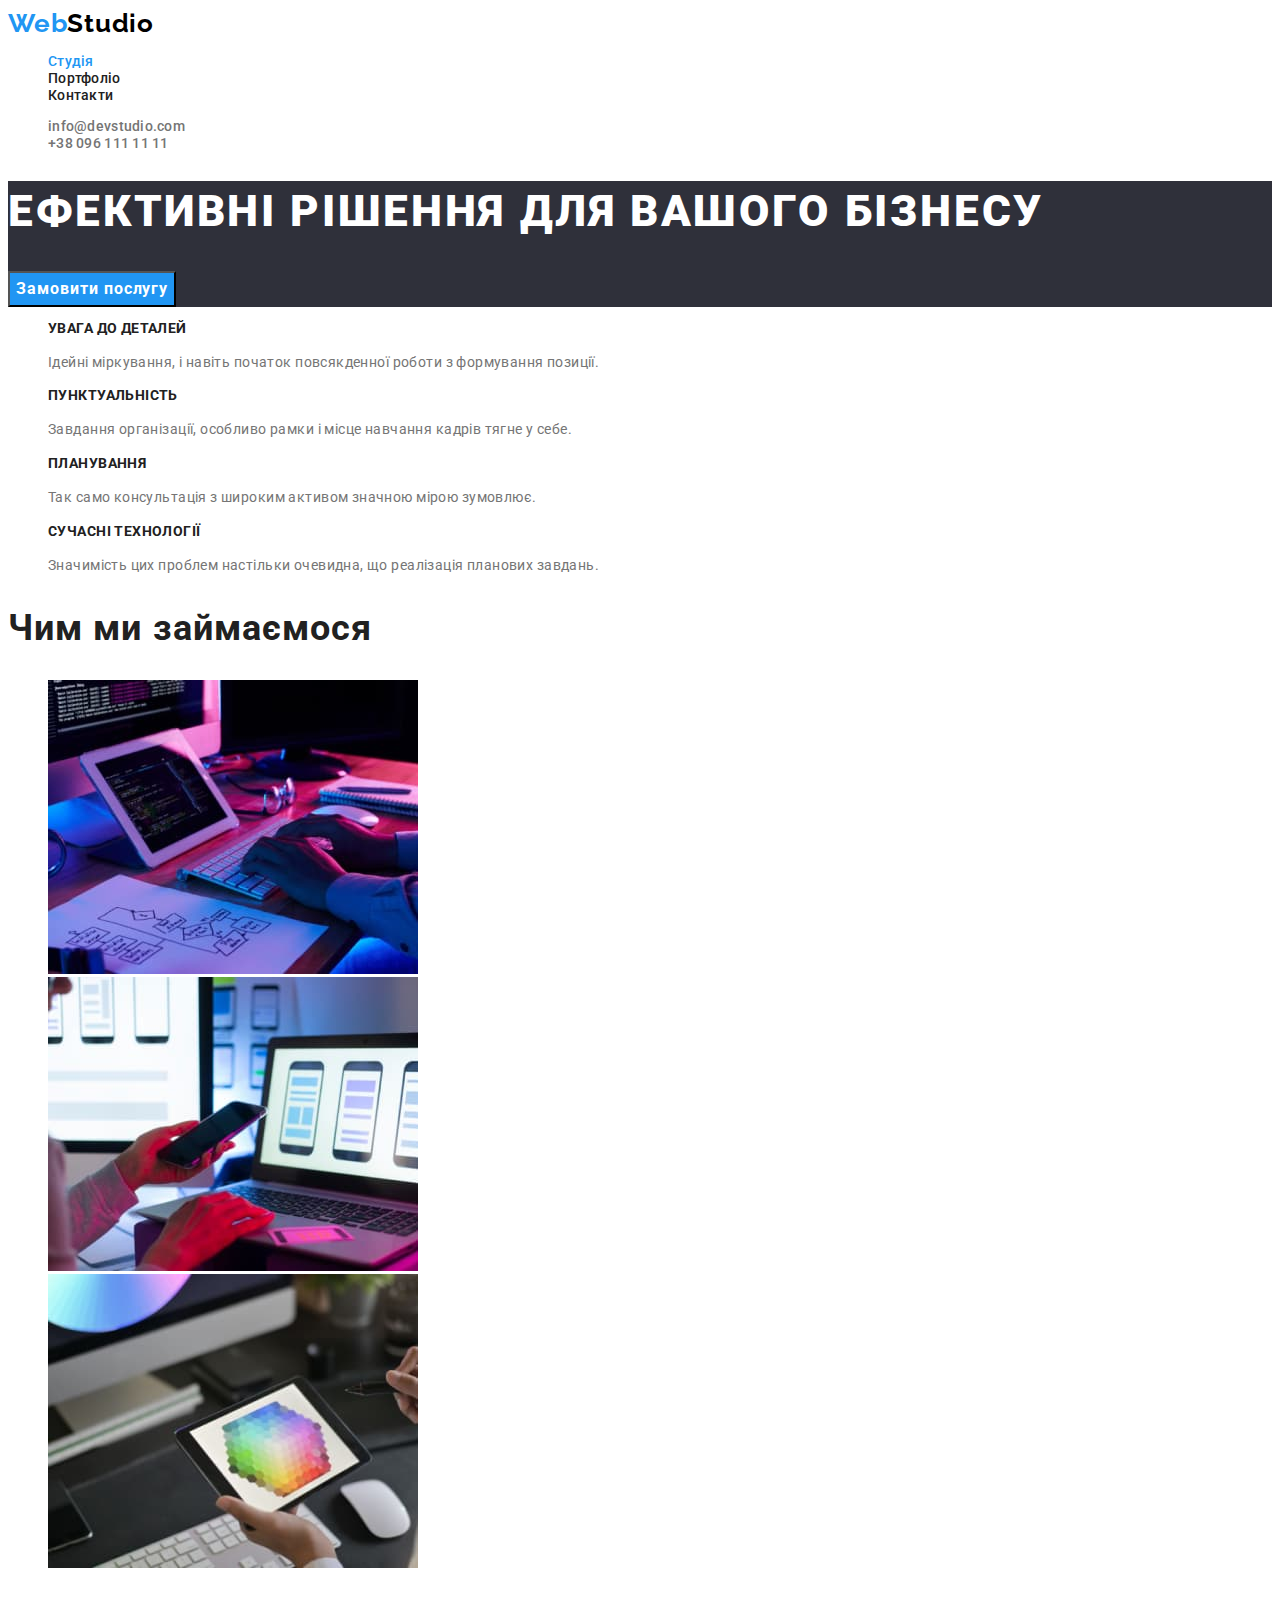
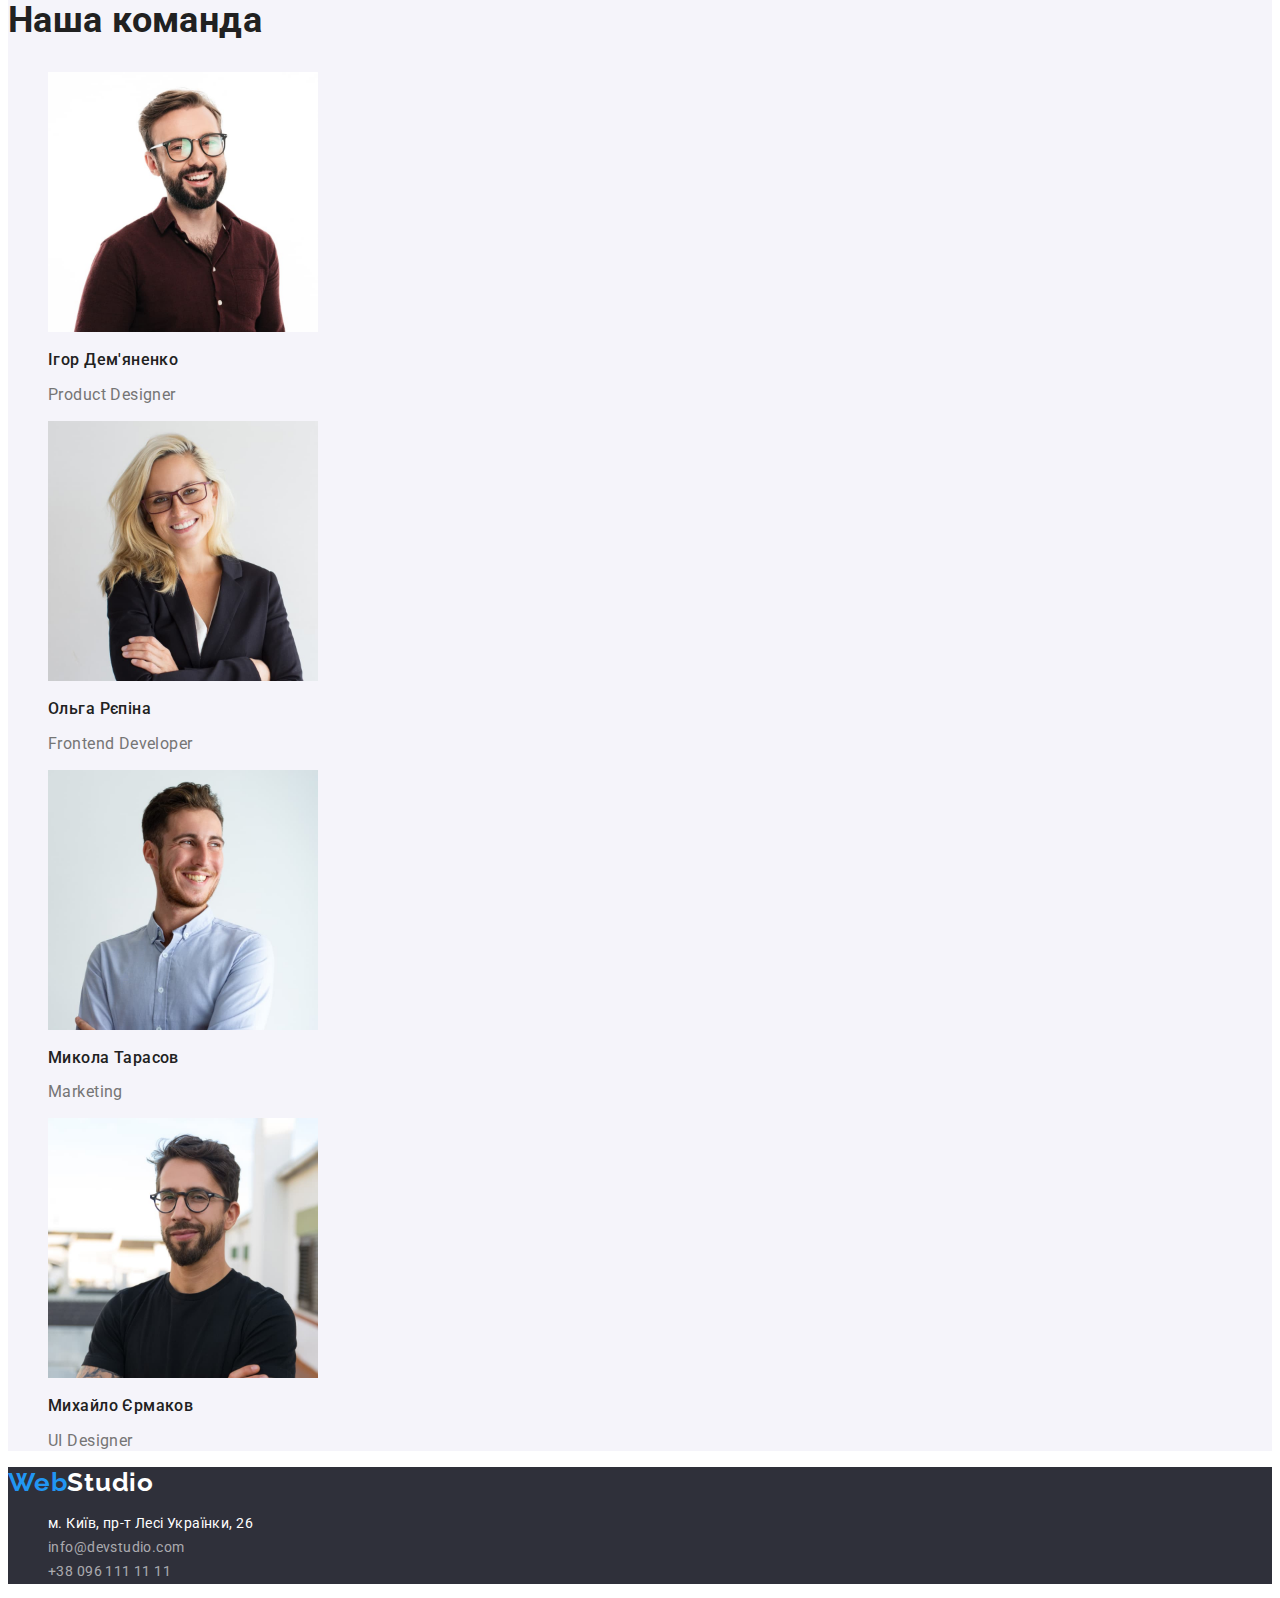
==== index.html @ f2327742 "New HW Start" ====
<!DOCTYPE html>
<html lang="uk">
  <head>
    <meta charset="UTF-8" />
    <meta http-equiv="X-UA-Compatible" content="IE=edge" />
    <meta name="viewport" content="width=device-width, initial-scale=1.0" />
    <title>Студія</title>
    <link rel="preconnect" href="https://fonts.googleapis.com" />
    <link rel="preconnect" href="https://fonts.gstatic.com" crossorigin />
    <link
      href="https://fonts.googleapis.com/css2?family=Raleway:wght@700&family=Roboto:wght@400;500;700;900&display=swap"
      rel="stylesheet"
    />
    <link rel="stylesheet" href="./css/styles.css" />
  </head>
  <body>
    <header class="header">
      <nav class="header-navigation">
        <a href="./index.html" class="logo">Web<span class="header-logo-text">Studio</span></a>
        <ul class="header-navigation-list">
          <li class="header-navigation-item">
            <a href="./index.html" class="header-navigation-link current">Студія</a>
          </li>
          <li class="header-navigation-item">
            <a href="./portfolio.html" class="header-navigation-link">Портфоліо</a>
          </li>
          <li class="header-navigation-item">
            <a href="" class="header-navigation-link">Контакти</a>
          </li>
        </ul>
      </nav>
      <ul class="header-contact-list">
        <li>
          <a href="mailto:info@devstudio.com" class="mail-link">info@devstudio.com</a>
        </li>
        <li><a href="tel:+380961111111" class="tel-link">+38 096 111 11 11</a></li>
      </ul>
    </header>
    <main>
      <section class="hero">
        <h1 class="hero-title">Ефективні рішення для вашого бізнесу</h1>
        <button type="button" class="button-hero button">Замовити послугу</button>
      </section>

      <section class="feature">
        <h2 class="visually-hidden">Наші переваги</h2>
        <ul class="feature-list">
          <li>
            <h3 class="feature-list-title">Увага до деталей</h3>
            <p class="feature-list-text">
              Ідейні міркування, і навіть початок повсякденної роботи з формування позиції.
            </p>
          </li>
          <li>
            <h3 class="feature-list-title">Пунктуальність</h3>
            <p class="feature-list-text">
              Завдання організації, особливо рамки і місце навчання кадрів тягне у себе.
            </p>
          </li>
          <li>
            <h3 class="feature-list-title">Планування</h3>
            <p class="feature-list-text">
              Так само консультація з широким активом значною мірою зумовлює.
            </p>
          </li>
          <li>
            <h3 class="feature-list-title">Сучасні технології</h3>
            <p class="feature-list-text">
              Значимість цих проблем настільки очевидна, що реалізація планових завдань.
            </p>
          </li>
        </ul>
      </section>
      <section class="work">
        <h2 class="work-title">Чим ми займаємося</h2>
        <ul class="work-list">
          <li>
            <img src="./images/coding.jpg" alt="Людина, яка пише код" width="370" />
          </li>
          <li>
            <img src="./images/mobile_dev.jpg" alt="Мобільній розробник" width="370" />
          </li>
          <li>
            <img src="./images/gradient_on_tablet.jpg" alt="Градієнт на планшеті" width="370" />
          </li>
        </ul>
      </section>
      <section class="our-team">
        <h2 class="our-team-title">Наша команда</h2>
        <ul class="our-team-list">
          <li>
            <img src="./images/demianenko.jpg" alt="фото Ігора Дем'яненко" width="270" />
            <h3 class="teammate-name">Ігор Дем'яненко</h3>
            <p lang="en" class="teammate-profession">Product Designer</p>
          </li>
          <li>
            <img src="./images/repina.jpg" alt="фото Ольги Рєпіної" width="270" />
            <h3 class="teammate-name">Ольга Рєпіна</h3>
            <p lang="en" class="teammate-profession">Frontend Developer</p>
          </li>
          <li>
            <img src="./images/tarasov.jpg" alt="фото Миколи Тарасова" width="270" />
            <h3 class="teammate-name">Микола Тарасов</h3>
            <p lang="en" class="teammate-profession">Marketing</p>
          </li>
          <li>
            <img src="./images/ermakov.jpg" alt="фото Михайла Єрмакова" width="270" />
            <h3 class="teammate-name">Михайло Єрмаков</h3>
            <p lang="en" class="teammate-profession">UI Designer</p>
          </li>
        </ul>
      </section>
    </main>
    <footer class="footer">
      <a href="./index.html" class="logo">Web<span class="footer-logo-text">Studio</span></a>
      <address class="footer-adress">
        <ul class="footer-adress-list">
          <li>
            <a
              href="https://goo.gl/maps/KbacDpf7Sf644kYd8"
              class="footer-adress-map"
              target="_blank"
              rel="noreferrer noopener"
              >м. Київ, пр-т Лесі Українки, 26</a
            >
          </li>
          <li>
            <a href="mailto:info@devstudio.com" class="footer-adress-mail">info@devstudio.com</a>
          </li>
          <li>
            <a href="tel:+380961111111" class="footer-adress-tel">+38 096 111 11 11</a>
          </li>
        </ul>
      </address>
    </footer>
  </body>
</html>
---- css/styles.css ----
:root {
  --primary-text-color: #757575; /* цвет вторичного текста */
  --title-text-color: #212121; /* вторичнй цвет бренда  (и текста) */
  --accent-color: #2196f3; /* основной цвет бренда */
  --black-color: #000000; /* Черный цвет на сайте */
  --bgd-color: #2f303a; /* цвет фона */
  --white-color: #ffffff; /* белый цвет на сайте */
  --transparent-white-color: rgba(255, 255, 255, 0.6); /* цвет текста в футере (с прозрачностью */
  --team-bgd-color: #f5f4fa; /* цвет фона на секциях */
  --border-color-cards: #eeeeee; /* Цвет рамок карточек*/
  --border-color-main: #ececec; /* цвет основных рамок */
  --active-button-background: #188ce8; /* цвет активности главной кнопки */
}

body {
  background-color: var(--white-color);
  color: var(--primary-text-color);
  font-family: Roboto, sans-serif;
  font-size: 14px;
  letter-spacing: 0.03em;
}

.button {
  font-family: Roboto, sans-serif;
  cursor: pointer;
}
.button-hero {
  background-color: var(--accent-color);
  color: var(--white-color);
  font-weight: 700;
  font-size: 16px;
  line-height: 1.87;
  letter-spacing: 0.06em;
}
.button-secondary {
  background-color: var(--team-bgd-color);
  color: var(--title-text-color);
  font-weight: 500;
  font-size: 16px;
  line-height: 1.62;
  letter-spacing: 0.03em;
}

.visually-hidden {
  position: absolute;
  width: 1px;
  height: 1px;
  margin: -1px;
  border: 0;
  padding: 0;
  white-space: nowrap;
  clip-path: inset(100%);
  clip: rect(0 0 0 0);
  overflow: hidden;
}

/* ----------------------HEADER----------------------- */

.header-navigation {
}

.logo {
  font-family: Raleway, normal;
  color: var(--accent-color);
  text-decoration: none;
  font-weight: 700;
  font-size: 26px;
  line-height: 1.19;
  letter-spacing: 0.03em;
}

.header-logo-text {
  color: var(--black-color);
}
.header-navigation-list {
  list-style-type: none;
}

/* .header-navigation-item {
} */
.header-navigation-link {
  color: var(--title-text-color);
  text-decoration: none;
  font-weight: 500;
  font-size: 14px;
  line-height: 1.14;
  letter-spacing: 0.02em;
}

.current {
  color: var(--accent-color);
}

.header-contact-list {
  list-style-type: none;
}

.mail-link,
.tel-link {
  text-decoration: none;
  color: var(--primary-text-color);
  font-weight: 500;
  font-size: 14px;
  line-height: 1.14;
  letter-spacing: 0.02em;
}

.header-navigation-link:hover,
.header-navigation-link:focus,
.mail-link:hover,
.mail-link:focus,
.tel-link:hover,
.tel-link:focus {
  color: var(--accent-color);
}

/* --------------------HERO------------------------ */
.hero {
  background-color: var(--bgd-color);
}

.hero-title {
  font-weight: 900;
  font-size: 44px;
  line-height: 60px;
  letter-spacing: 0.06em;
  color: var(--white-color);
  text-transform: uppercase; /* Понимаю что возможно рано, но что бы не прописывать вручную + об этом Андрей говорил в лекции*/
}

.button-hero:hover,
.button-hero:focus {
  background-color: var(--active-button-background);
}

/* ---------------------FEATURES----------------------- */

.feature {
}

.feature-list {
  list-style-type: none;
}

.feature-list-title {
  color: var(--title-text-color);
  font-weight: 700;
  font-size: 14px;
  line-height: 1.14;
  text-transform: uppercase;
}

.feature-list-text {
  line-height: 1.71;
}

/* ----------------------OUR WORK---------------------------- */
.work {
}

.work-title {
  color: var(--title-text-color);
  font-weight: 700;
  font-size: 36px;
  line-height: 1.16;
  letter-spacing: 0.03em;
}

.work-list {
  list-style-type: none;
}

/* -----------------------------OUR TEAM---------------------------------- */

.our-team {
  background-color: var(--team-bgd-color);
}

.our-team-list {
  list-style-type: none;
}

.our-team-title {
  color: var(--title-text-color);
  font-weight: 700;
  font-size: 36px;
  line-height: 1.16;
}

.teammate-name {
  color: var(--title-text-color);
  font-weight: 500;
  font-size: 16px;
  line-height: 1.18;
}

.teammate-profession {
  font-size: 16px;
  line-height: 1.18;
}

/* ----------------------------------FOOTER----------------------------- */

.footer {
  background-color: var(--bgd-color);
}

.footer-logo-text {
  color: var(--white-color);
}

.footer-adress {
}

.footer-adress-list {
  list-style-type: none;
}

.footer-adress-map {
  font-style: normal;
  color: var(--white-color);
  text-decoration: none;
  line-height: 1.71;
}

.footer-adress-mail,
.footer-adress-tel {
  font-style: normal;
  color: var(--transparent-white-color);
  text-decoration: none;
  line-height: 1.71;
}

.footer-adress-map:hover,
.footer-adress-map:focus,
.footer-adress-mail:hover,
.footer-adress-mail:focus,
.footer-adress-tel:hover,
.footer-adress-tel:focus {
  color: var(--accent-color);
}

/* ------------------------------------------------------------------------- */
/* ---------------------------------PORTFOLIO------------------------------- */
/* ------------------------------------------------------------------------- */

.portfolio {
}

.filter-list {
  list-style-type: none;
}

.button-secondary:hover,
.button-secondary:focus {
  background-color: var(--accent-color);
  color: var(--white-color);
}

.portfolio-list {
  list-style-type: none;
}

.portfolio-title {
  color: var(--title-text-color);
  font-weight: 700;
  font-size: 18px;
  line-height: 2;
  letter-spacing: 0.06em;
}

.portfolio-text {
  font-size: 16px;
  line-height: 1.87;
}
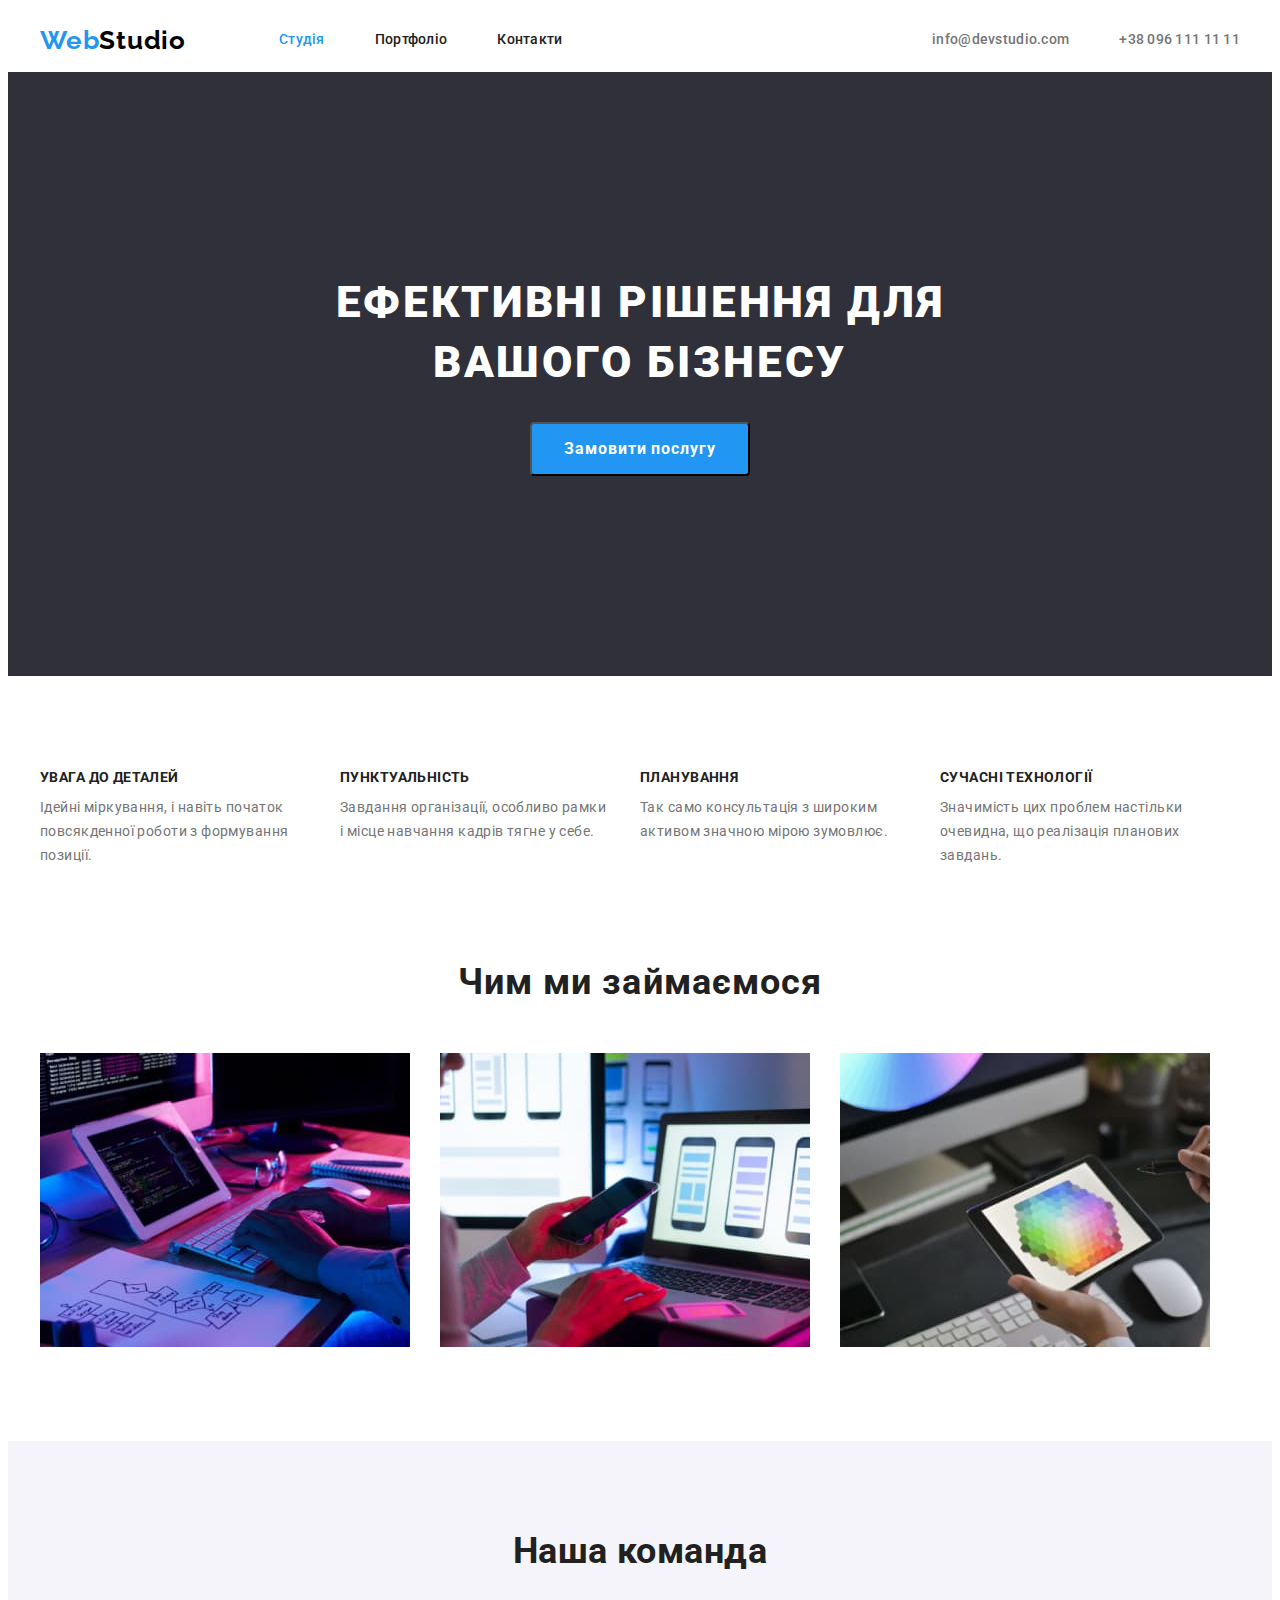
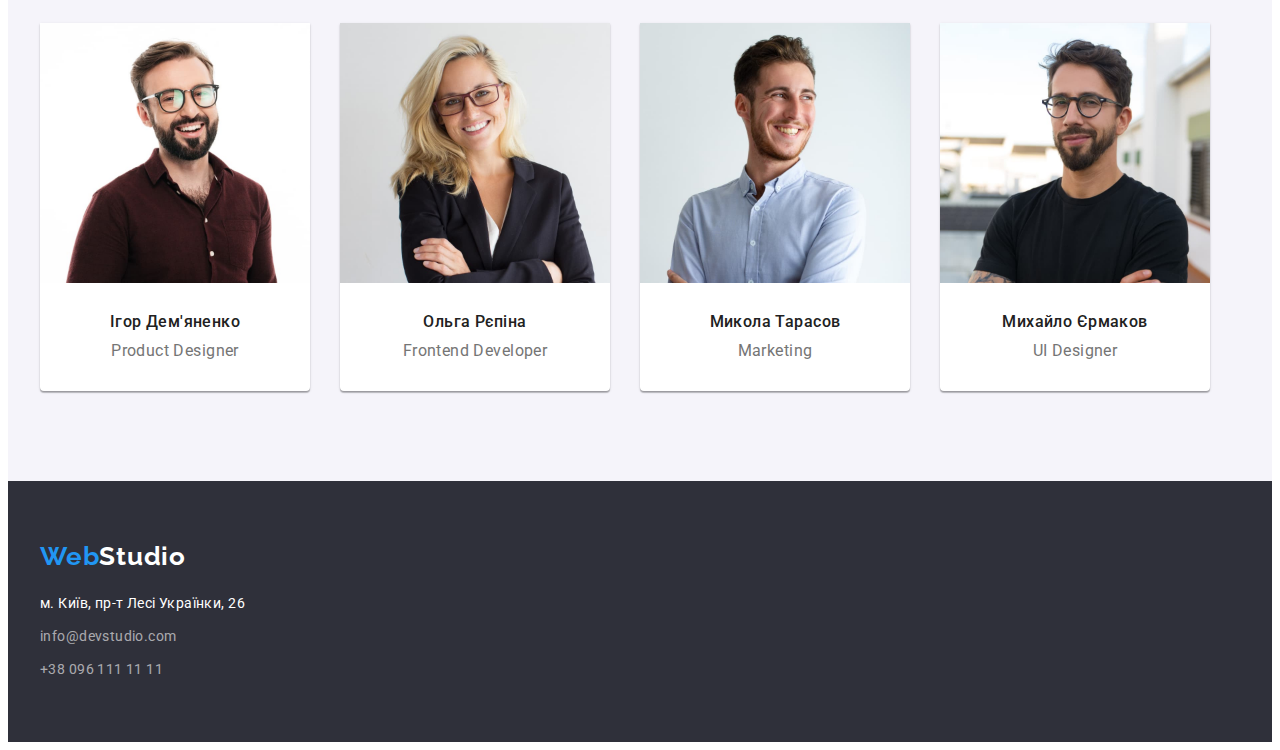
==== commit e86b84fa: "Оформляет главную страницу" ====
--- a/index.html
+++ b/index.html
@@ -5,6 +5,13 @@
     <meta http-equiv="X-UA-Compatible" content="IE=edge" />
     <meta name="viewport" content="width=device-width, initial-scale=1.0" />
     <title>Студія</title>
+    <link
+      rel="stylesheet"
+      href="https://cdnjs.cloudflare.com/ajax/libs/modern-normalize/1.1.0/modern-normalize.min.css"
+      integrity="sha512-wpPYUAdjBVSE4KJnH1VR1HeZfpl1ub8YT/NKx4PuQ5NmX2tKuGu6U/JRp5y+Y8XG2tV+wKQpNHVUX03MfMFn9Q=="
+      crossorigin="anonymous"
+      referrerpolicy="no-referrer"
+    />
     <link rel="preconnect" href="https://fonts.googleapis.com" />
     <link rel="preconnect" href="https://fonts.gstatic.com" crossorigin />
     <link
@@ -15,107 +22,119 @@
   </head>
   <body>
     <header class="header">
-      <nav class="header-navigation">
-        <a href="./index.html" class="logo">Web<span class="header-logo-text">Studio</span></a>
-        <ul class="header-navigation-list">
-          <li class="header-navigation-item">
-            <a href="./index.html" class="header-navigation-link current">Студія</a>
+      <div class="container">
+        <section class="header-navigation-block">
+        <nav class="header-navigation">
+          <a href="./index.html" class="logo">Web<span class="header-logo-text">Studio</span></a>
+          <ul class="header-navigation-list">
+            <li class="header-navigation-item">
+              <a href="./index.html" class="header-navigation-link current">Студія</a>
+            </li>
+            <li class="header-navigation-item">
+              <a href="./portfolio.html" class="header-navigation-link">Портфоліо</a>
+            </li>
+            <li class="header-navigation-item">
+              <a href="" class="header-navigation-link">Контакти</a>
+            </li>
+          </ul>
+        </nav>
+        <ul class="header-contact-list">
+          <li>
+            <a href="mailto:info@devstudio.com" class="mail-link">info@devstudio.com</a>
           </li>
-          <li class="header-navigation-item">
-            <a href="./portfolio.html" class="header-navigation-link">Портфоліо</a>
-          </li>
-          <li class="header-navigation-item">
-            <a href="" class="header-navigation-link">Контакти</a>
-          </li>
+          <li><a href="tel:+380961111111" class="tel-link">+38 096 111 11 11</a></li>
         </ul>
-      </nav>
-      <ul class="header-contact-list">
-        <li>
-          <a href="mailto:info@devstudio.com" class="mail-link">info@devstudio.com</a>
-        </li>
-        <li><a href="tel:+380961111111" class="tel-link">+38 096 111 11 11</a></li>
-      </ul>
+      </section>
+      </div>
     </header>
     <main>
       <section class="hero">
+        <div class="container">
         <h1 class="hero-title">Ефективні рішення для вашого бізнесу</h1>
         <button type="button" class="button-hero button">Замовити послугу</button>
       </section>
 
       <section class="feature">
+        <div class="container">
         <h2 class="visually-hidden">Наші переваги</h2>
         <ul class="feature-list">
-          <li>
+          <li class="feature-list-item">
             <h3 class="feature-list-title">Увага до деталей</h3>
             <p class="feature-list-text">
               Ідейні міркування, і навіть початок повсякденної роботи з формування позиції.
             </p>
           </li>
-          <li>
+          <li class="feature-list-item">
             <h3 class="feature-list-title">Пунктуальність</h3>
             <p class="feature-list-text">
               Завдання організації, особливо рамки і місце навчання кадрів тягне у себе.
             </p>
           </li>
-          <li>
+          <li class="feature-list-item">
             <h3 class="feature-list-title">Планування</h3>
             <p class="feature-list-text">
               Так само консультація з широким активом значною мірою зумовлює.
             </p>
           </li>
-          <li>
+          <li class="feature-list-item">
             <h3 class="feature-list-title">Сучасні технології</h3>
             <p class="feature-list-text">
               Значимість цих проблем настільки очевидна, що реалізація планових завдань.
             </p>
           </li>
         </ul>
+      </div>
       </section>
       <section class="work">
+        <div class="container">
         <h2 class="work-title">Чим ми займаємося</h2>
         <ul class="work-list">
-          <li>
+          <li class="item">
             <img src="./images/coding.jpg" alt="Людина, яка пише код" width="370" />
           </li>
-          <li>
+          <li class="item">
             <img src="./images/mobile_dev.jpg" alt="Мобільній розробник" width="370" />
           </li>
-          <li>
+          <li class="item">
             <img src="./images/gradient_on_tablet.jpg" alt="Градієнт на планшеті" width="370" />
           </li>
         </ul>
+      </div>
       </section>
       <section class="our-team">
+        <div class="container">
         <h2 class="our-team-title">Наша команда</h2>
         <ul class="our-team-list">
-          <li>
+          <li class="item card">
             <img src="./images/demianenko.jpg" alt="фото Ігора Дем'яненко" width="270" />
-            <h3 class="teammate-name">Ігор Дем'яненко</h3>
-            <p lang="en" class="teammate-profession">Product Designer</p>
+            <div class="our-team-discr"><h3 class="teammate-name">Ігор Дем'яненко</h3>
+            <p lang="en" class="teammate-profession">Product Designer</p></div>
           </li>
-          <li>
+          <li class="item card">
             <img src="./images/repina.jpg" alt="фото Ольги Рєпіної" width="270" />
-            <h3 class="teammate-name">Ольга Рєпіна</h3>
-            <p lang="en" class="teammate-profession">Frontend Developer</p>
+            <div class="our-team-discr"><h3 class="teammate-name">Ольга Рєпіна</h3>
+            <p lang="en" class="teammate-profession">Frontend Developer</p></div>
           </li>
-          <li>
+          <li class="item card">
             <img src="./images/tarasov.jpg" alt="фото Миколи Тарасова" width="270" />
-            <h3 class="teammate-name">Микола Тарасов</h3>
-            <p lang="en" class="teammate-profession">Marketing</p>
+           <div class="our-team-discr"> <h3 class="teammate-name">Микола Тарасов</h3>
+            <p lang="en" class="teammate-profession">Marketing</p></div>
           </li>
-          <li>
+          <li class="item card">
             <img src="./images/ermakov.jpg" alt="фото Михайла Єрмакова" width="270" />
-            <h3 class="teammate-name">Михайло Єрмаков</h3>
-            <p lang="en" class="teammate-profession">UI Designer</p>
+           <div class="our-team-discr"> <h3 class="teammate-name">Михайло Єрмаков</h3>
+            <p lang="en" class="teammate-profession">UI Designer</p></div>
           </li>
         </ul>
+      </div>
       </section>
     </main>
     <footer class="footer">
+    <div class="container">
       <a href="./index.html" class="logo">Web<span class="footer-logo-text">Studio</span></a>
       <address class="footer-adress">
         <ul class="footer-adress-list">
-          <li>
+          <li class="item">
             <a
               href="https://goo.gl/maps/KbacDpf7Sf644kYd8"
               class="footer-adress-map"
@@ -124,14 +143,15 @@
               >м. Київ, пр-т Лесі Українки, 26</a
             >
           </li>
-          <li>
+          <li class="item">
             <a href="mailto:info@devstudio.com" class="footer-adress-mail">info@devstudio.com</a>
           </li>
-          <li>
+          <li class="item">
             <a href="tel:+380961111111" class="footer-adress-tel">+38 096 111 11 11</a>
           </li>
         </ul>
       </address>
+    </div>
     </footer>
   </body>
 </html>
--- a/css/styles.css
+++ b/css/styles.css
@@ -12,6 +12,38 @@
   --active-button-background: #188ce8; /* цвет активности главной кнопки */
 }
 
+h1,
+h2,
+h3,
+h4,
+h5,
+h6,
+p {
+  margin: 0;
+}
+
+ul {
+  margin: 0;
+  padding: 0;
+}
+
+img {
+  display: block;
+  min-width: 100%;
+}
+
+.container {
+  width: 1200px;
+  margin-left: auto;
+  margin-right: auto;
+  padding-left: 15px;
+  padding-right: 15px;
+  /* outline: 2px solid tomato; */
+}
+
+.section {
+  padding: 94px 0px;
+}
 body {
   background-color: var(--white-color);
   color: var(--primary-text-color);
@@ -21,6 +53,7 @@
 }
 
 .button {
+  display: inline-block;
   font-family: Roboto, sans-serif;
   cursor: pointer;
 }
@@ -31,6 +64,13 @@
   font-size: 16px;
   line-height: 1.87;
   letter-spacing: 0.06em;
+
+  display: block;
+  margin-left: auto;
+  margin-right: auto;
+  /*   min-width: 216px; */
+  padding: 10px 32px;
+  border-radius: 4px;
 }
 .button-secondary {
   background-color: var(--team-bgd-color);
@@ -57,9 +97,17 @@
 /* ----------------------HEADER----------------------- */
 
 .header-navigation {
+  display: flex;
+  align-items: center;
+}
+
+.header-navigation-block {
+  display: flex;
+  align-items: center;
 }
 
 .logo {
+  display: block;
   font-family: Raleway, normal;
   color: var(--accent-color);
   text-decoration: none;
@@ -74,10 +122,15 @@
 }
 .header-navigation-list {
   list-style-type: none;
-}
-
-/* .header-navigation-item {
-} */
+  display: flex;
+  align-items: center;
+  margin-left: 93px;
+}
+
+.header-navigation-item:not(:last-child) {
+  margin-right: 50px;
+}
+
 .header-navigation-link {
   color: var(--title-text-color);
   text-decoration: none;
@@ -85,6 +138,9 @@
   font-size: 14px;
   line-height: 1.14;
   letter-spacing: 0.02em;
+  padding-top: 24px;
+  padding-bottom: 24px;
+  display: block;
 }
 
 .current {
@@ -92,7 +148,9 @@
 }
 
 .header-contact-list {
-  list-style-type: none;
+  display: flex;
+  list-style-type: none;
+  margin-left: auto;
 }
 
 .mail-link,
@@ -103,6 +161,13 @@
   font-size: 14px;
   line-height: 1.14;
   letter-spacing: 0.02em;
+  padding-top: 24px;
+  padding-bottom: 24px;
+  display: block;
+}
+.mail-link,
+.tel-link:not(:last-child) {
+  margin-right: 50px;
 }
 
 .header-navigation-link:hover,
@@ -117,6 +182,11 @@
 /* --------------------HERO------------------------ */
 .hero {
   background-color: var(--bgd-color);
+  text-align: center;
+  margin-bottom: 94px;
+}
+.hero .container {
+  padding: 200px 0px;
 }
 
 .hero-title {
@@ -125,7 +195,10 @@
   line-height: 60px;
   letter-spacing: 0.06em;
   color: var(--white-color);
-  text-transform: uppercase; /* Понимаю что возможно рано, но что бы не прописывать вручную + об этом Андрей говорил в лекции*/
+  text-transform: uppercase;
+  max-width: 696px;
+  margin: 0 auto;
+  margin-bottom: 30px;
 }
 
 .button-hero:hover,
@@ -136,10 +209,21 @@
 /* ---------------------FEATURES----------------------- */
 
 .feature {
+  margin-bottom: 94px;
 }
 
 .feature-list {
   list-style-type: none;
+  display: flex;
+  flex-wrap: wrap;
+}
+
+.feature-list-item {
+  flex-basis: calc(100% / 4 - 30px);
+  min-width: 270px;
+}
+.feature-list-item:not(:last-child) {
+  margin-right: 30px;
 }
 
 .feature-list-title {
@@ -148,6 +232,7 @@
   font-size: 14px;
   line-height: 1.14;
   text-transform: uppercase;
+  margin-bottom: 10px;
 }
 
 .feature-list-text {
@@ -156,6 +241,7 @@
 
 /* ----------------------OUR WORK---------------------------- */
 .work {
+  margin-bottom: 94px;
 }
 
 .work-title {
@@ -164,20 +250,30 @@
   font-size: 36px;
   line-height: 1.16;
   letter-spacing: 0.03em;
+  text-align: center;
+  margin-bottom: 50px;
 }
 
 .work-list {
   list-style-type: none;
+  display: flex;
+  flex-wrap: wrap;
+}
+
+.work-list > .item {
+  flex-basis: calc(100% / 3 -30px);
+}
+
+.work-list > .item:not(:last-child) {
+  margin-right: 30px;
 }
 
 /* -----------------------------OUR TEAM---------------------------------- */
 
 .our-team {
   background-color: var(--team-bgd-color);
-}
-
-.our-team-list {
-  list-style-type: none;
+  display: flex;
+  padding: 90px 0px;
 }
 
 .our-team-title {
@@ -185,24 +281,62 @@
   font-weight: 700;
   font-size: 36px;
   line-height: 1.16;
-}
-
+  margin-bottom: 50px;
+  text-align: center;
+}
+
+.our-team-list {
+  display: flex;
+  flex-wrap: wrap;
+  list-style-type: none;
+}
+.card {
+  background: var(--white-color);
+  box-shadow: 0px 1px 3px rgba(0, 0, 0, 0.12), 0px 1px 1px rgba(0, 0, 0, 0.14),
+    0px 2px 1px rgba(0, 0, 0, 0.2);
+  border-radius: 0px 0px 4px 4px;
+}
+
+.our-team-list > .item {
+  flex-basis: calc(100% / 4-30px);
+}
+
+.our-team-list > .item:not(:last-child) {
+  margin-right: 30px;
+}
+
+.our-team-discr {
+  padding-top: 30px;
+  padding-bottom: 30px;
+}
 .teammate-name {
   color: var(--title-text-color);
   font-weight: 500;
   font-size: 16px;
   line-height: 1.18;
+  text-align: center;
 }
 
 .teammate-profession {
   font-size: 16px;
   line-height: 1.18;
+
+  margin-top: 10px;
+  text-align: center;
 }
 
 /* ----------------------------------FOOTER----------------------------- */
 
 .footer {
+  display: flex;
   background-color: var(--bgd-color);
+}
+.footer .container {
+  padding: 60px 0px;
+}
+
+.footer .logo {
+  margin-bottom: 20px;
 }
 
 .footer-logo-text {
@@ -214,6 +348,15 @@
 
 .footer-adress-list {
   list-style-type: none;
+}
+
+.footer-adress-list > .item {
+  display: block;
+  margin-bottom: 9px;
+  padding: 0px;
+}
+.footer-adress-list > .item:last-child {
+  margin-bottom: 0px;
 }
 
 .footer-adress-map {
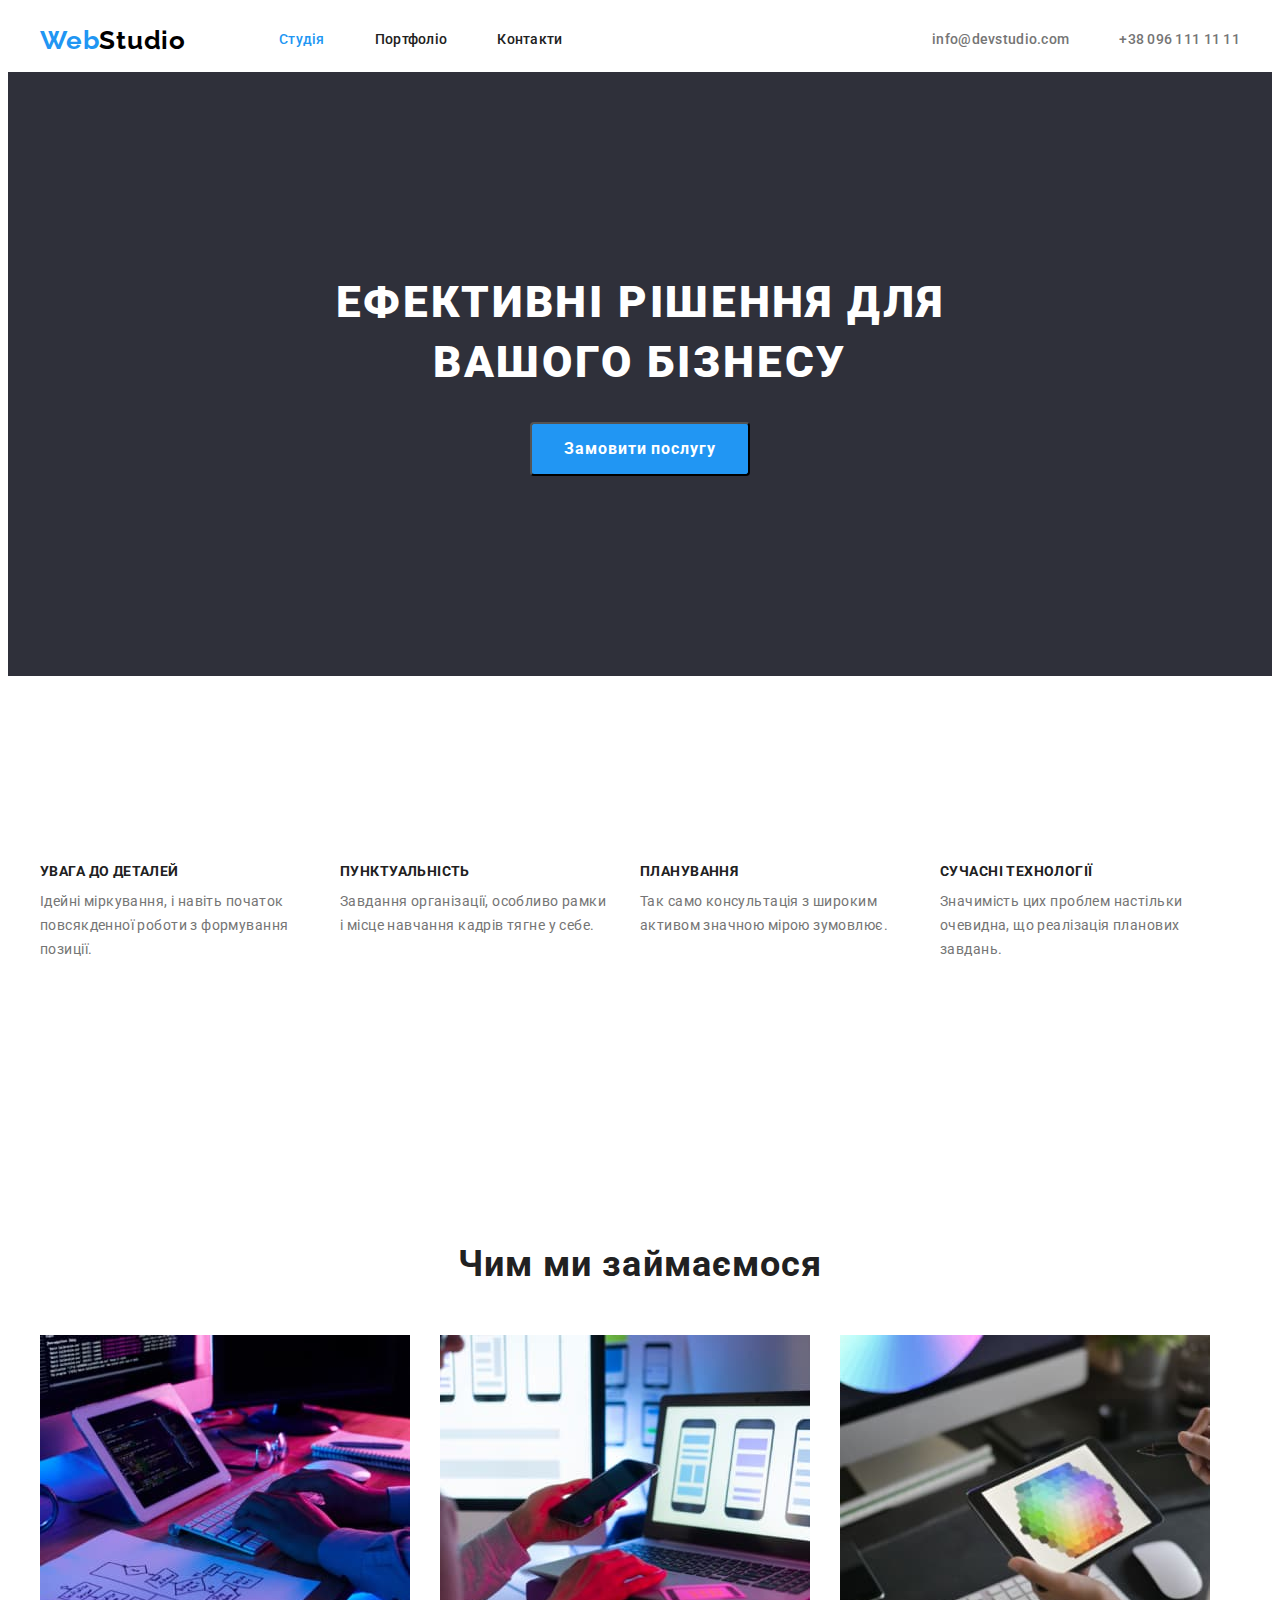
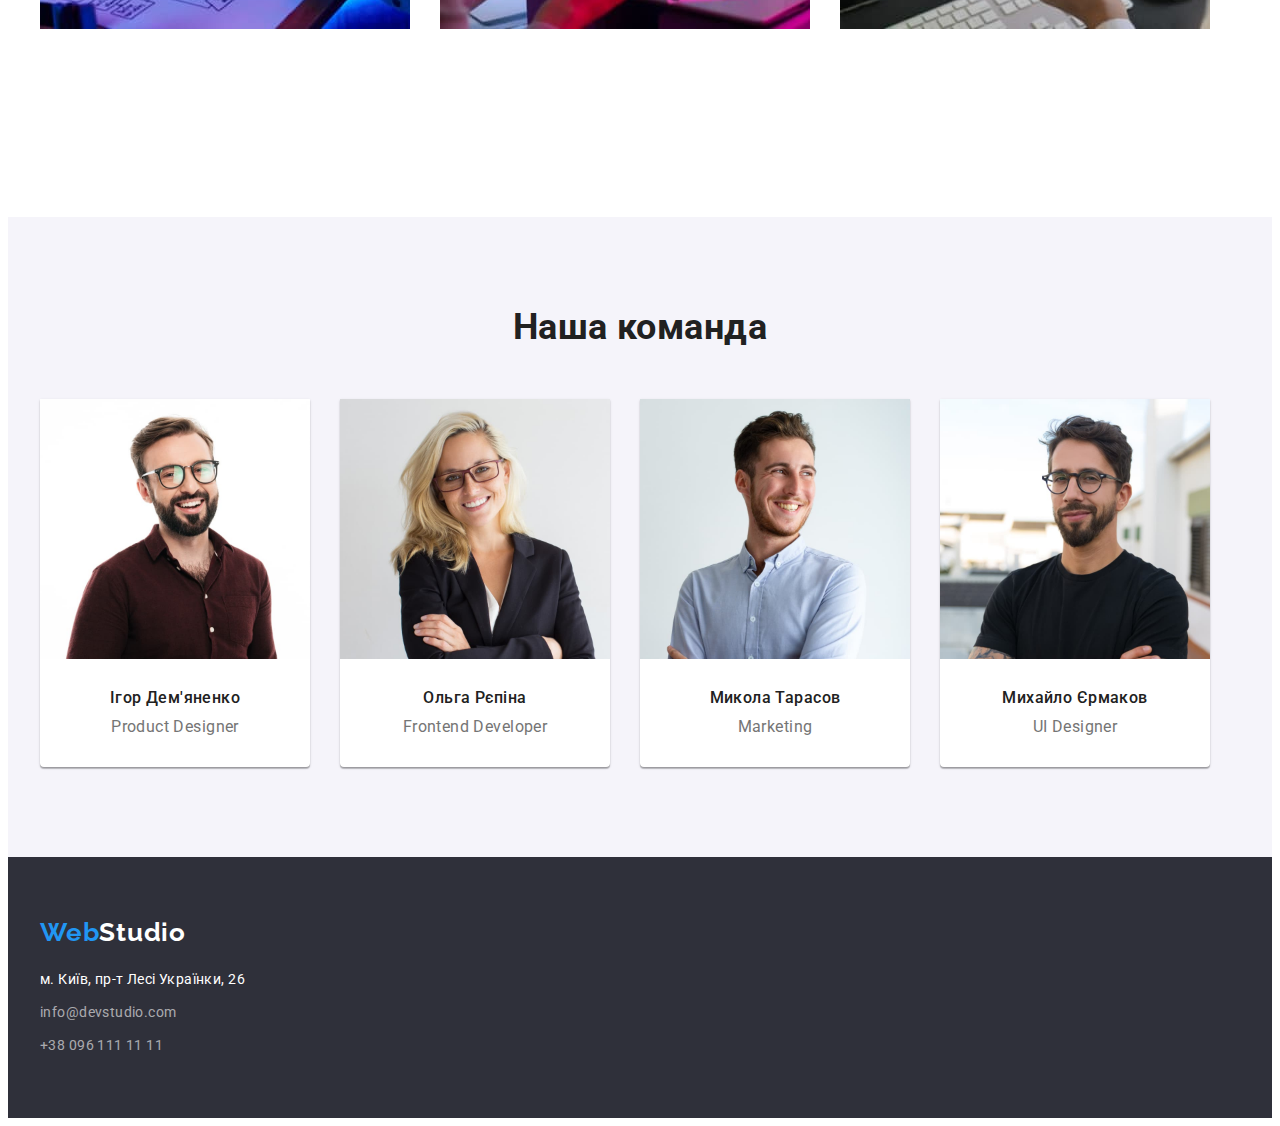
==== commit 37a4d75d: "Добавляет оптимизацию секциям" ====
--- a/index.html
+++ b/index.html
@@ -54,7 +54,7 @@
         <button type="button" class="button-hero button">Замовити послугу</button>
       </section>
 
-      <section class="feature">
+      <section class=" section feature">
         <div class="container">
         <h2 class="visually-hidden">Наші переваги</h2>
         <ul class="feature-list">
@@ -85,7 +85,7 @@
         </ul>
       </div>
       </section>
-      <section class="work">
+      <section class="section work">
         <div class="container">
         <h2 class="work-title">Чим ми займаємося</h2>
         <ul class="work-list">
@@ -101,7 +101,7 @@
         </ul>
       </div>
       </section>
-      <section class="our-team">
+      <section class="section our-team">
         <div class="container">
         <h2 class="our-team-title">Наша команда</h2>
         <ul class="our-team-list">
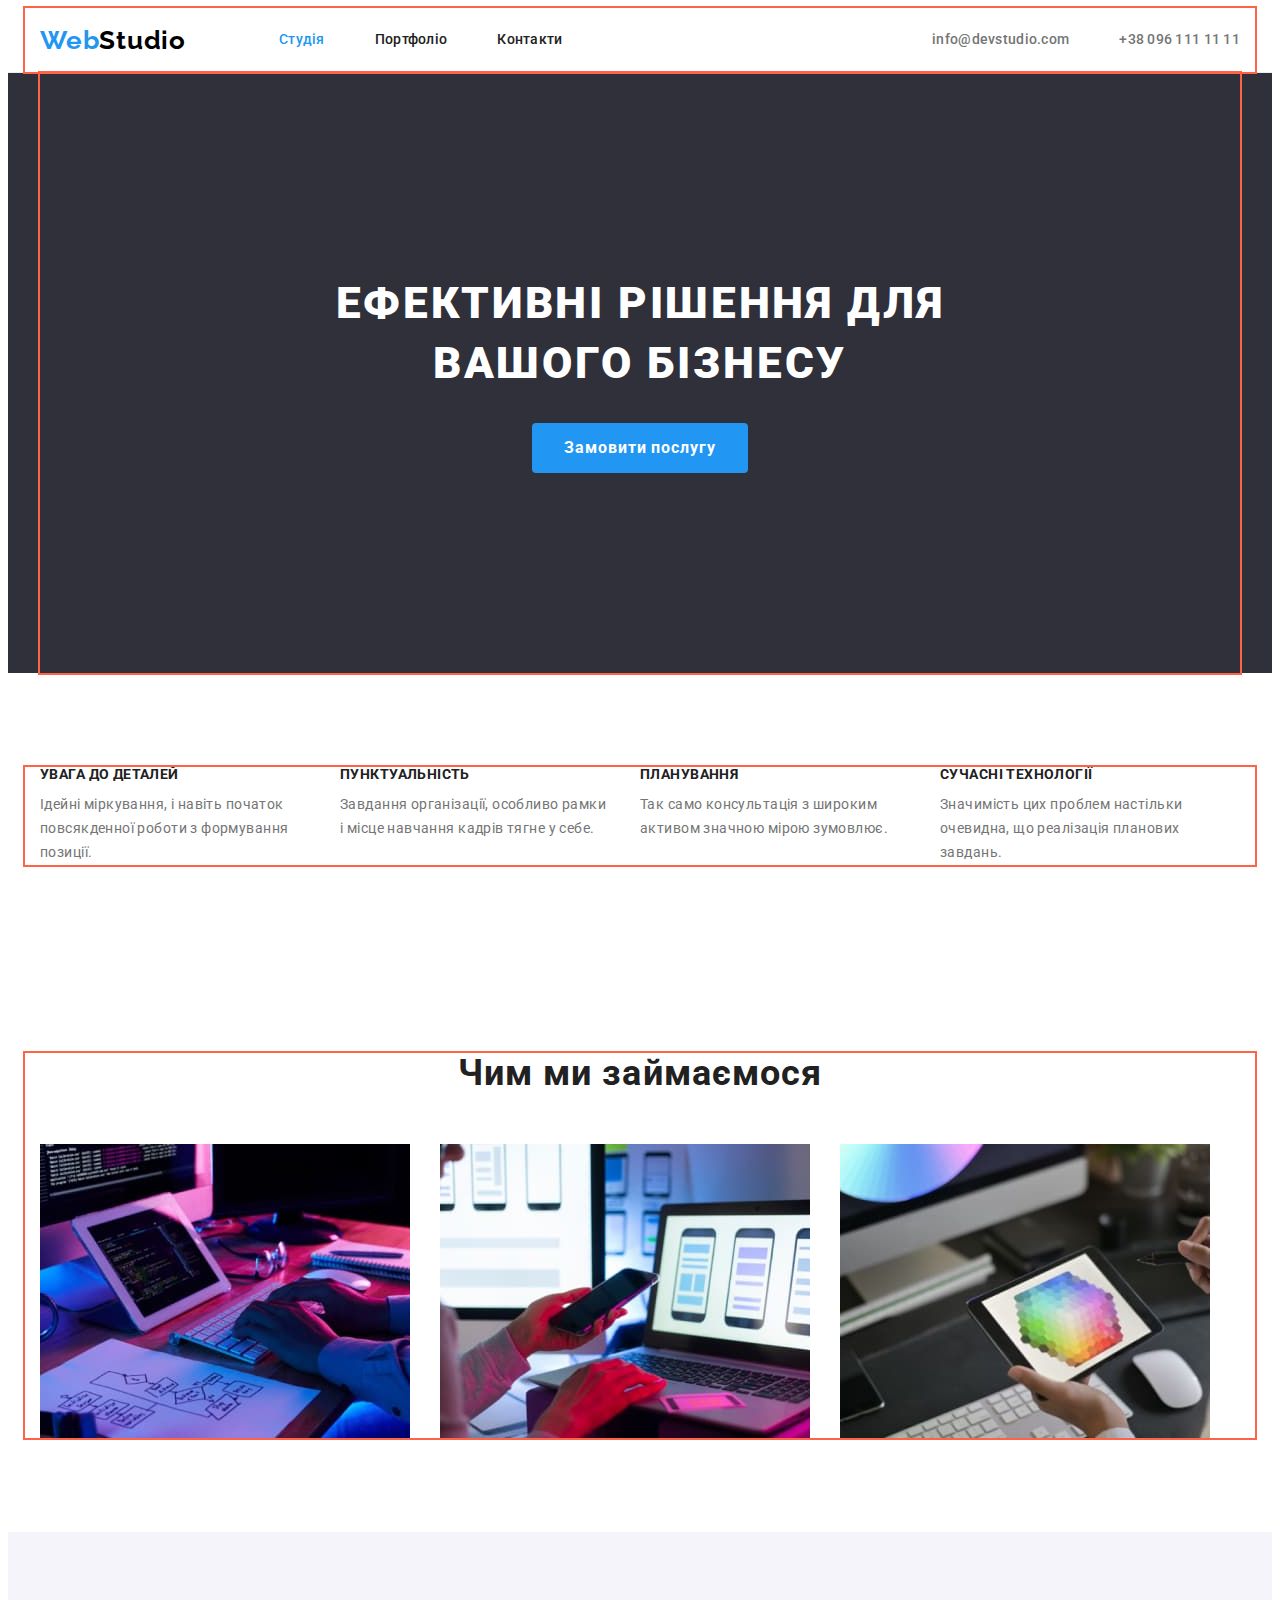
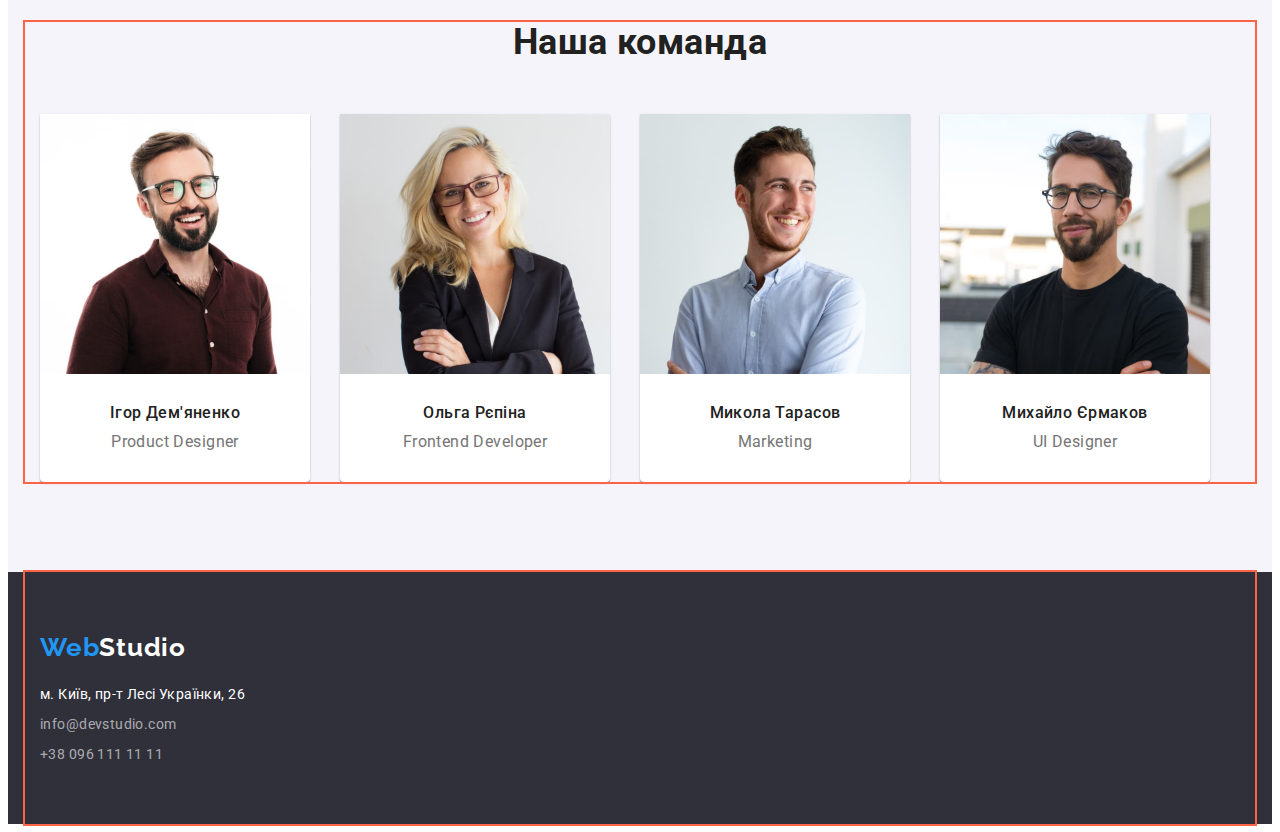
==== commit 9e0f9565: "Исправляет отступы в футере" ====
--- a/index.html
+++ b/index.html
@@ -24,134 +24,143 @@
     <header class="header">
       <div class="container">
         <section class="header-navigation-block">
-        <nav class="header-navigation">
-          <a href="./index.html" class="logo">Web<span class="header-logo-text">Studio</span></a>
-          <ul class="header-navigation-list">
-            <li class="header-navigation-item">
-              <a href="./index.html" class="header-navigation-link current">Студія</a>
+          <nav class="header-navigation">
+            <a href="./index.html" class="logo">Web<span class="header-logo-text">Studio</span></a>
+            <ul class="header-navigation-list">
+              <li class="header-navigation-item">
+                <a href="./index.html" class="header-navigation-link current">Студія</a>
+              </li>
+              <li class="header-navigation-item">
+                <a href="./portfolio.html" class="header-navigation-link">Портфоліо</a>
+              </li>
+              <li class="header-navigation-item">
+                <a href="" class="header-navigation-link">Контакти</a>
+              </li>
+            </ul>
+          </nav>
+          <ul class="header-contact-list">
+            <li>
+              <a href="mailto:info@devstudio.com" class="mail-link">info@devstudio.com</a>
             </li>
-            <li class="header-navigation-item">
-              <a href="./portfolio.html" class="header-navigation-link">Портфоліо</a>
-            </li>
-            <li class="header-navigation-item">
-              <a href="" class="header-navigation-link">Контакти</a>
-            </li>
+            <li><a href="tel:+380961111111" class="tel-link">+38 096 111 11 11</a></li>
           </ul>
-        </nav>
-        <ul class="header-contact-list">
-          <li>
-            <a href="mailto:info@devstudio.com" class="mail-link">info@devstudio.com</a>
-          </li>
-          <li><a href="tel:+380961111111" class="tel-link">+38 096 111 11 11</a></li>
-        </ul>
-      </section>
+        </section>
       </div>
     </header>
     <main>
       <section class="hero">
         <div class="container">
-        <h1 class="hero-title">Ефективні рішення для вашого бізнесу</h1>
-        <button type="button" class="button-hero button">Замовити послугу</button>
+          <h1 class="hero-title">Ефективні рішення для вашого бізнесу</h1>
+          <button type="button" class="button-hero button">Замовити послугу</button>
+        </div>
       </section>
 
-      <section class=" section feature">
+      <section class="section feature">
         <div class="container">
-        <h2 class="visually-hidden">Наші переваги</h2>
-        <ul class="feature-list">
-          <li class="feature-list-item">
-            <h3 class="feature-list-title">Увага до деталей</h3>
-            <p class="feature-list-text">
-              Ідейні міркування, і навіть початок повсякденної роботи з формування позиції.
-            </p>
-          </li>
-          <li class="feature-list-item">
-            <h3 class="feature-list-title">Пунктуальність</h3>
-            <p class="feature-list-text">
-              Завдання організації, особливо рамки і місце навчання кадрів тягне у себе.
-            </p>
-          </li>
-          <li class="feature-list-item">
-            <h3 class="feature-list-title">Планування</h3>
-            <p class="feature-list-text">
-              Так само консультація з широким активом значною мірою зумовлює.
-            </p>
-          </li>
-          <li class="feature-list-item">
-            <h3 class="feature-list-title">Сучасні технології</h3>
-            <p class="feature-list-text">
-              Значимість цих проблем настільки очевидна, що реалізація планових завдань.
-            </p>
-          </li>
-        </ul>
-      </div>
+          <h2 class="visually-hidden">Наші переваги</h2>
+          <ul class="feature-list">
+            <li class="feature-list-item">
+              <h3 class="feature-list-title">Увага до деталей</h3>
+              <p class="feature-list-text">
+                Ідейні міркування, і навіть початок повсякденної роботи з формування позиції.
+              </p>
+            </li>
+            <li class="feature-list-item">
+              <h3 class="feature-list-title">Пунктуальність</h3>
+              <p class="feature-list-text">
+                Завдання організації, особливо рамки і місце навчання кадрів тягне у себе.
+              </p>
+            </li>
+            <li class="feature-list-item">
+              <h3 class="feature-list-title">Планування</h3>
+              <p class="feature-list-text">
+                Так само консультація з широким активом значною мірою зумовлює.
+              </p>
+            </li>
+            <li class="feature-list-item">
+              <h3 class="feature-list-title">Сучасні технології</h3>
+              <p class="feature-list-text">
+                Значимість цих проблем настільки очевидна, що реалізація планових завдань.
+              </p>
+            </li>
+          </ul>
+        </div>
       </section>
       <section class="section work">
         <div class="container">
-        <h2 class="work-title">Чим ми займаємося</h2>
-        <ul class="work-list">
-          <li class="item">
-            <img src="./images/coding.jpg" alt="Людина, яка пише код" width="370" />
-          </li>
-          <li class="item">
-            <img src="./images/mobile_dev.jpg" alt="Мобільній розробник" width="370" />
-          </li>
-          <li class="item">
-            <img src="./images/gradient_on_tablet.jpg" alt="Градієнт на планшеті" width="370" />
-          </li>
-        </ul>
-      </div>
+          <h2 class="work-title">Чим ми займаємося</h2>
+          <ul class="work-list">
+            <li class="item">
+              <img src="./images/coding.jpg" alt="Людина, яка пише код" width="370" />
+            </li>
+            <li class="item">
+              <img src="./images/mobile_dev.jpg" alt="Мобільній розробник" width="370" />
+            </li>
+            <li class="item">
+              <img src="./images/gradient_on_tablet.jpg" alt="Градієнт на планшеті" width="370" />
+            </li>
+          </ul>
+        </div>
       </section>
       <section class="section our-team">
         <div class="container">
-        <h2 class="our-team-title">Наша команда</h2>
-        <ul class="our-team-list">
-          <li class="item card">
-            <img src="./images/demianenko.jpg" alt="фото Ігора Дем'яненко" width="270" />
-            <div class="our-team-discr"><h3 class="teammate-name">Ігор Дем'яненко</h3>
-            <p lang="en" class="teammate-profession">Product Designer</p></div>
-          </li>
-          <li class="item card">
-            <img src="./images/repina.jpg" alt="фото Ольги Рєпіної" width="270" />
-            <div class="our-team-discr"><h3 class="teammate-name">Ольга Рєпіна</h3>
-            <p lang="en" class="teammate-profession">Frontend Developer</p></div>
-          </li>
-          <li class="item card">
-            <img src="./images/tarasov.jpg" alt="фото Миколи Тарасова" width="270" />
-           <div class="our-team-discr"> <h3 class="teammate-name">Микола Тарасов</h3>
-            <p lang="en" class="teammate-profession">Marketing</p></div>
-          </li>
-          <li class="item card">
-            <img src="./images/ermakov.jpg" alt="фото Михайла Єрмакова" width="270" />
-           <div class="our-team-discr"> <h3 class="teammate-name">Михайло Єрмаков</h3>
-            <p lang="en" class="teammate-profession">UI Designer</p></div>
-          </li>
-        </ul>
-      </div>
+          <h2 class="our-team-title">Наша команда</h2>
+          <ul class="our-team-list">
+            <li class="item card">
+              <img src="./images/demianenko.jpg" alt="фото Ігора Дем'яненко" width="270" />
+              <div class="our-team-discr">
+                <h3 class="teammate-name">Ігор Дем'яненко</h3>
+                <p lang="en" class="teammate-profession">Product Designer</p>
+              </div>
+            </li>
+            <li class="item card">
+              <img src="./images/repina.jpg" alt="фото Ольги Рєпіної" width="270" />
+              <div class="our-team-discr">
+                <h3 class="teammate-name">Ольга Рєпіна</h3>
+                <p lang="en" class="teammate-profession">Frontend Developer</p>
+              </div>
+            </li>
+            <li class="item card">
+              <img src="./images/tarasov.jpg" alt="фото Миколи Тарасова" width="270" />
+              <div class="our-team-discr">
+                <h3 class="teammate-name">Микола Тарасов</h3>
+                <p lang="en" class="teammate-profession">Marketing</p>
+              </div>
+            </li>
+            <li class="item card">
+              <img src="./images/ermakov.jpg" alt="фото Михайла Єрмакова" width="270" />
+              <div class="our-team-discr">
+                <h3 class="teammate-name">Михайло Єрмаков</h3>
+                <p lang="en" class="teammate-profession">UI Designer</p>
+              </div>
+            </li>
+          </ul>
+        </div>
       </section>
     </main>
     <footer class="footer">
-    <div class="container">
-      <a href="./index.html" class="logo">Web<span class="footer-logo-text">Studio</span></a>
-      <address class="footer-adress">
-        <ul class="footer-adress-list">
-          <li class="item">
-            <a
-              href="https://goo.gl/maps/KbacDpf7Sf644kYd8"
-              class="footer-adress-map"
-              target="_blank"
-              rel="noreferrer noopener"
-              >м. Київ, пр-т Лесі Українки, 26</a
-            >
-          </li>
-          <li class="item">
-            <a href="mailto:info@devstudio.com" class="footer-adress-mail">info@devstudio.com</a>
-          </li>
-          <li class="item">
-            <a href="tel:+380961111111" class="footer-adress-tel">+38 096 111 11 11</a>
-          </li>
-        </ul>
-      </address>
-    </div>
+      <div class="container">
+        <a href="./index.html" class="logo">Web<span class="footer-logo-text">Studio</span></a>
+        <address class="footer-adress">
+          <ul class="footer-adress-list">
+            <li class="item">
+              <a
+                href="https://goo.gl/maps/KbacDpf7Sf644kYd8"
+                class="footer-adress-map"
+                target="_blank"
+                rel="noreferrer noopener"
+                >м. Київ, пр-т Лесі Українки, 26</a
+              >
+            </li>
+            <li class="item">
+              <a href="mailto:info@devstudio.com" class="footer-adress-mail">info@devstudio.com</a>
+            </li>
+            <li class="item">
+              <a href="tel:+380961111111" class="footer-adress-tel">+38 096 111 11 11</a>
+            </li>
+          </ul>
+        </address>
+      </div>
     </footer>
   </body>
 </html>
--- a/css/styles.css
+++ b/css/styles.css
@@ -29,7 +29,7 @@
 
 img {
   display: block;
-  min-width: 100%;
+  /* min-width: 100%; */
 }
 
 .container {
@@ -38,11 +38,12 @@
   margin-right: auto;
   padding-left: 15px;
   padding-right: 15px;
-  /* outline: 2px solid tomato; */
+  outline: 2px solid tomato;
 }
 
 .section {
-  padding: 94px 0px;
+  padding-top: 94px;
+  padding-bottom: 94px;
 }
 body {
   background-color: var(--white-color);
@@ -53,7 +54,6 @@
 }
 
 .button {
-  display: inline-block;
   font-family: Roboto, sans-serif;
   cursor: pointer;
 }
@@ -70,6 +70,8 @@
   margin-right: auto;
   /*   min-width: 216px; */
   padding: 10px 32px;
+  max-height: 50px;
+  border: transparent;
   border-radius: 4px;
 }
 .button-secondary {
@@ -79,6 +81,11 @@
   font-size: 16px;
   line-height: 1.62;
   letter-spacing: 0.03em;
+
+  padding: 6px 22px;
+  max-height: 38px;
+  border: transparent;
+  border-radius: 4px;
 }
 
 .visually-hidden {
@@ -96,6 +103,9 @@
 
 /* ----------------------HEADER----------------------- */
 
+.header {
+  border-bottom: 1px solid #ececec;
+}
 .header-navigation {
   display: flex;
   align-items: center;
@@ -183,7 +193,6 @@
 .hero {
   background-color: var(--bgd-color);
   text-align: center;
-  margin-bottom: 94px;
 }
 .hero .container {
   padding: 200px 0px;
@@ -209,7 +218,6 @@
 /* ---------------------FEATURES----------------------- */
 
 .feature {
-  margin-bottom: 94px;
 }
 
 .feature-list {
@@ -241,7 +249,6 @@
 
 /* ----------------------OUR WORK---------------------------- */
 .work {
-  margin-bottom: 94px;
 }
 
 .work-title {
@@ -332,7 +339,8 @@
   background-color: var(--bgd-color);
 }
 .footer .container {
-  padding: 60px 0px;
+  padding-top: 60px;
+  padding-bottom: 60px;
 }
 
 .footer .logo {
@@ -348,12 +356,15 @@
 
 .footer-adress-list {
   list-style-type: none;
+  display: inline-block;
 }
 
 .footer-adress-list > .item {
   display: block;
   margin-bottom: 9px;
-  padding: 0px;
+  margin-top: 0px;
+  max-height: 21px;
+  /*  outline: 4px solid blueviolet; */
 }
 .footer-adress-list > .item:last-child {
   margin-bottom: 0px;
@@ -388,10 +399,24 @@
 /* ------------------------------------------------------------------------- */
 
 .portfolio {
+  margin-right: auto;
+  margin-left: auto;
 }
 
 .filter-list {
   list-style-type: none;
+  display: flex;
+  margin-bottom: 50px;
+  justify-content: center;
+}
+
+.filter-item {
+  display: block;
+  margin-right: 8px;
+}
+
+.filter-item:last-child {
+  margin-right: 0;
 }
 
 .button-secondary:hover,
@@ -402,6 +427,29 @@
 
 .portfolio-list {
   list-style-type: none;
+  display: flex;
+  flex-wrap: wrap;
+}
+
+.portfolio-list > .item {
+  display: inline-block;
+  flex-basis: calc(100% / 3-30px);
+  max-width: 370px;
+  margin-right: 30px;
+  margin-bottom: 30px;
+}
+.portfolio-list > .item:nth-child(3n) {
+  margin-right: 0;
+}
+.portfolio-list > .item:nth-last-child(-n + 3) {
+  margin-bottom: 0;
+}
+
+.project-discr {
+  padding: 20px 24px;
+  border-bottom: 1px solid var(--border-color-cards);
+  border-right: 1px solid var(--border-color-cards);
+  border-left: 1px solid var(--border-color-cards);
 }
 
 .portfolio-title {
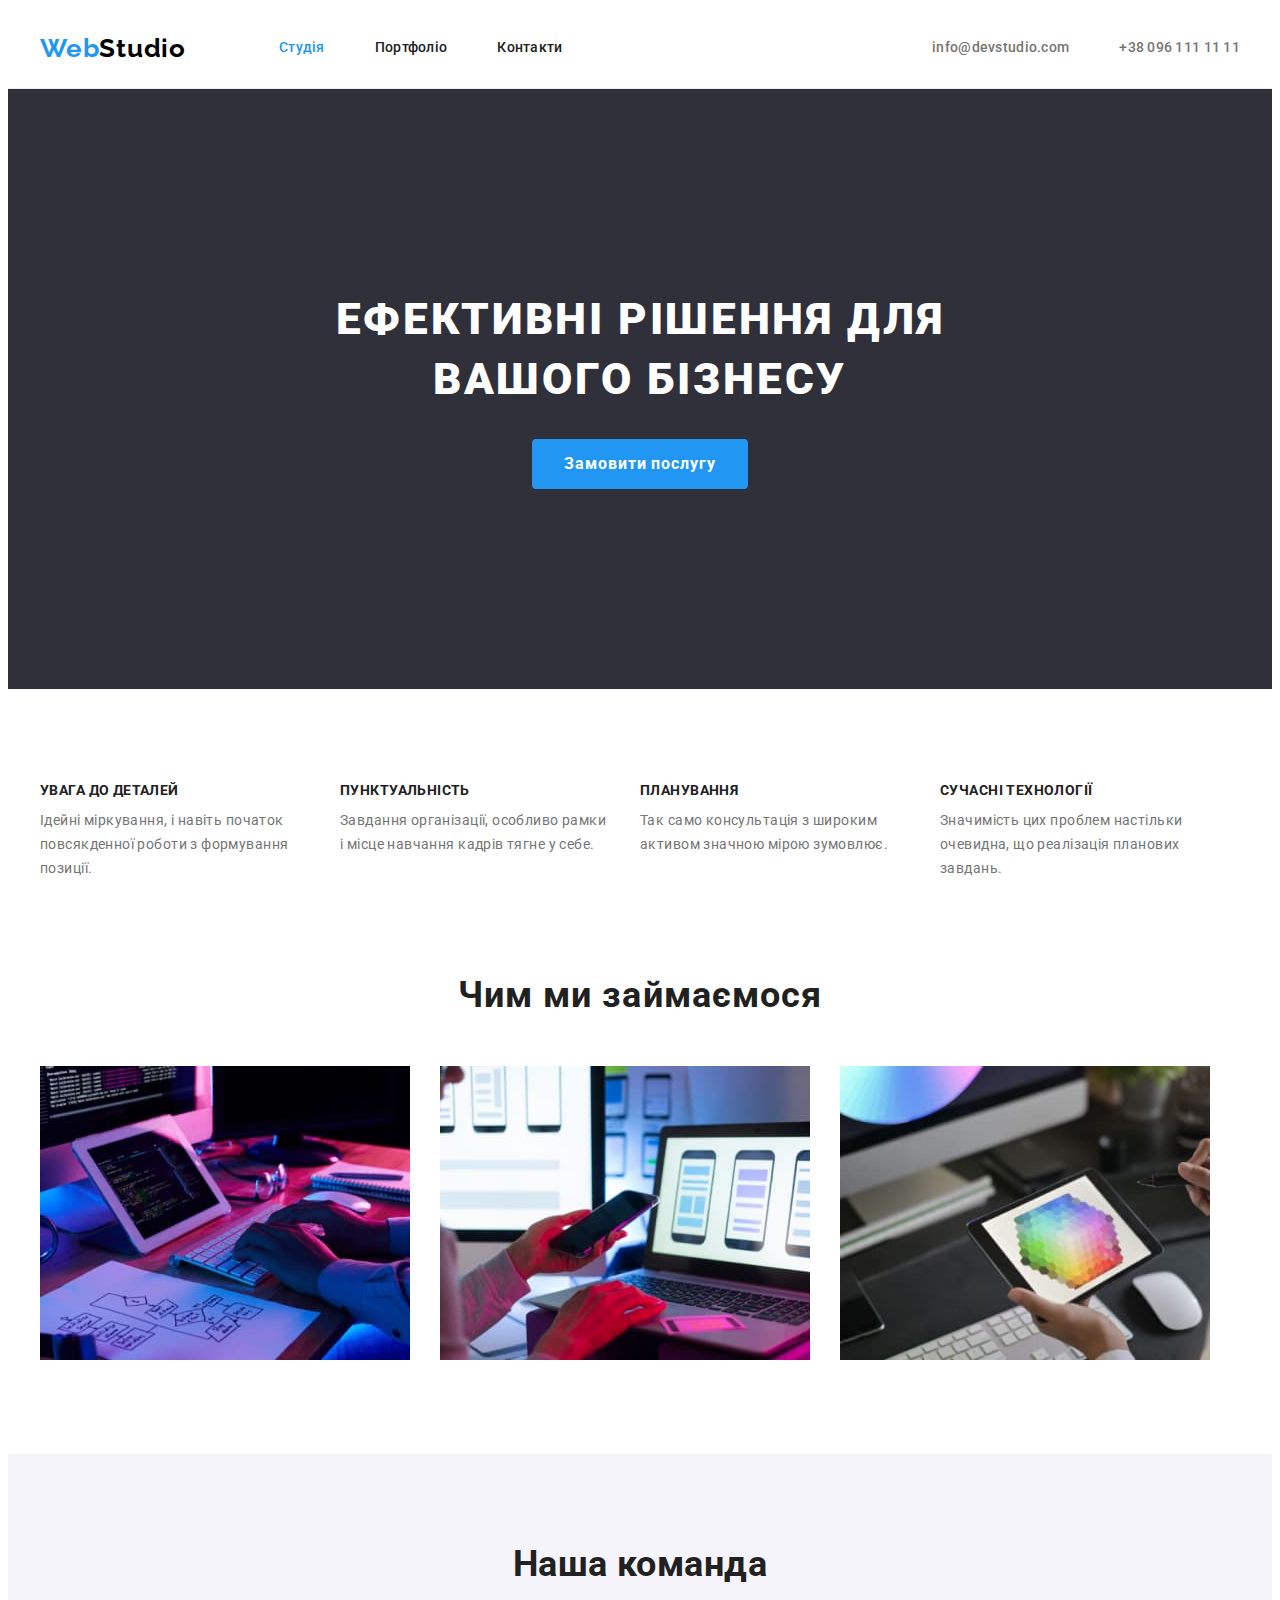
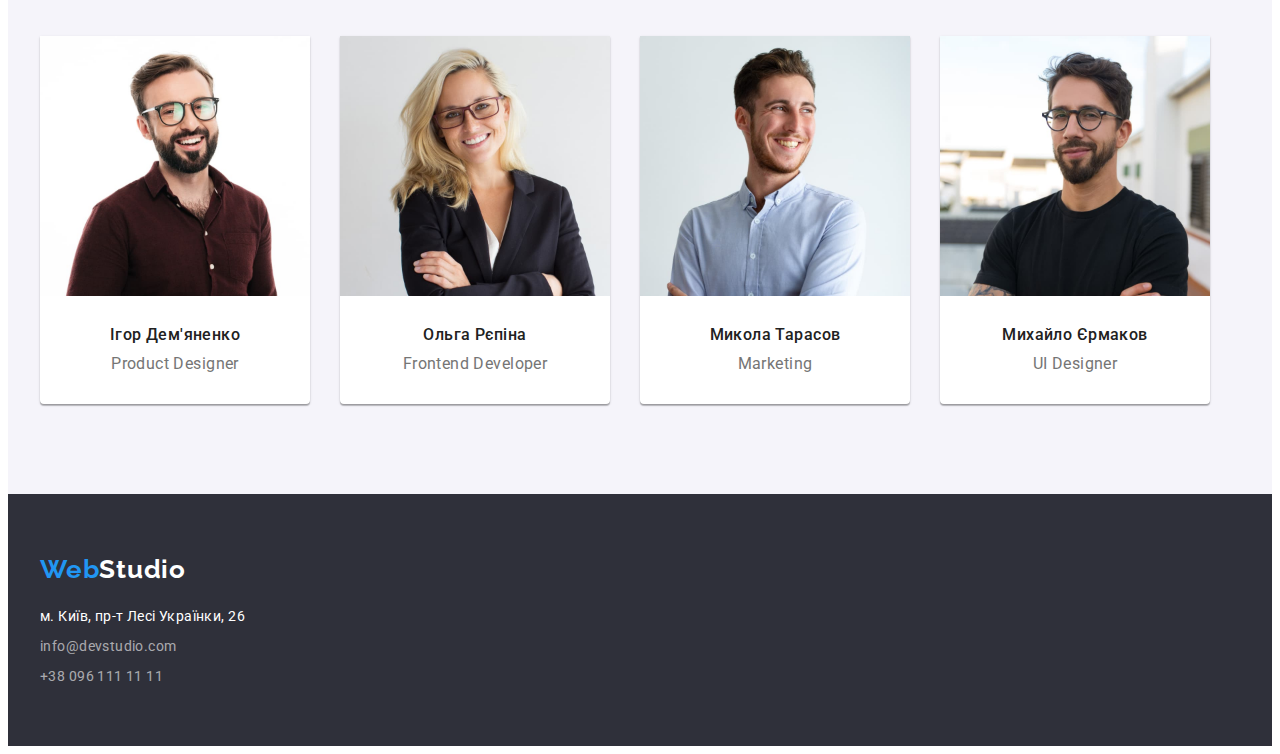
==== commit 578a89bc: "Исправляет несоответствия с макетом" ====
--- a/index.html
+++ b/index.html
@@ -86,7 +86,7 @@
           </ul>
         </div>
       </section>
-      <section class="section work">
+      <section class="work">
         <div class="container">
           <h2 class="work-title">Чим ми займаємося</h2>
           <ul class="work-list">
--- a/css/styles.css
+++ b/css/styles.css
@@ -38,7 +38,7 @@
   margin-right: auto;
   padding-left: 15px;
   padding-right: 15px;
-  outline: 2px solid tomato;
+  /* outline: 2px solid tomato; */
 }
 
 .section {
@@ -68,10 +68,10 @@
   display: block;
   margin-left: auto;
   margin-right: auto;
-  /*   min-width: 216px; */
+  min-width: 216px;
   padding: 10px 32px;
   max-height: 50px;
-  border: transparent;
+  border: none;
   border-radius: 4px;
 }
 .button-secondary {
@@ -148,8 +148,8 @@
   font-size: 14px;
   line-height: 1.14;
   letter-spacing: 0.02em;
-  padding-top: 24px;
-  padding-bottom: 24px;
+  padding-top: 32px;
+  padding-bottom: 32px;
   display: block;
 }
 
@@ -193,9 +193,9 @@
 .hero {
   background-color: var(--bgd-color);
   text-align: center;
+  padding: 200px 0px;
 }
 .hero .container {
-  padding: 200px 0px;
 }
 
 .hero-title {
@@ -249,6 +249,8 @@
 
 /* ----------------------OUR WORK---------------------------- */
 .work {
+  padding-bottom: 94px;
+  padding-top: 0px;
 }
 
 .work-title {
@@ -279,7 +281,6 @@
 
 .our-team {
   background-color: var(--team-bgd-color);
-  display: flex;
   padding: 90px 0px;
 }
 
@@ -335,10 +336,7 @@
 /* ----------------------------------FOOTER----------------------------- */
 
 .footer {
-  display: flex;
   background-color: var(--bgd-color);
-}
-.footer .container {
   padding-top: 60px;
   padding-bottom: 60px;
 }
@@ -356,7 +354,6 @@
 
 .footer-adress-list {
   list-style-type: none;
-  display: inline-block;
 }
 
 .footer-adress-list > .item {
@@ -458,6 +455,7 @@
   font-size: 18px;
   line-height: 2;
   letter-spacing: 0.06em;
+  margin-bottom: 4px;
 }
 
 .portfolio-text {
